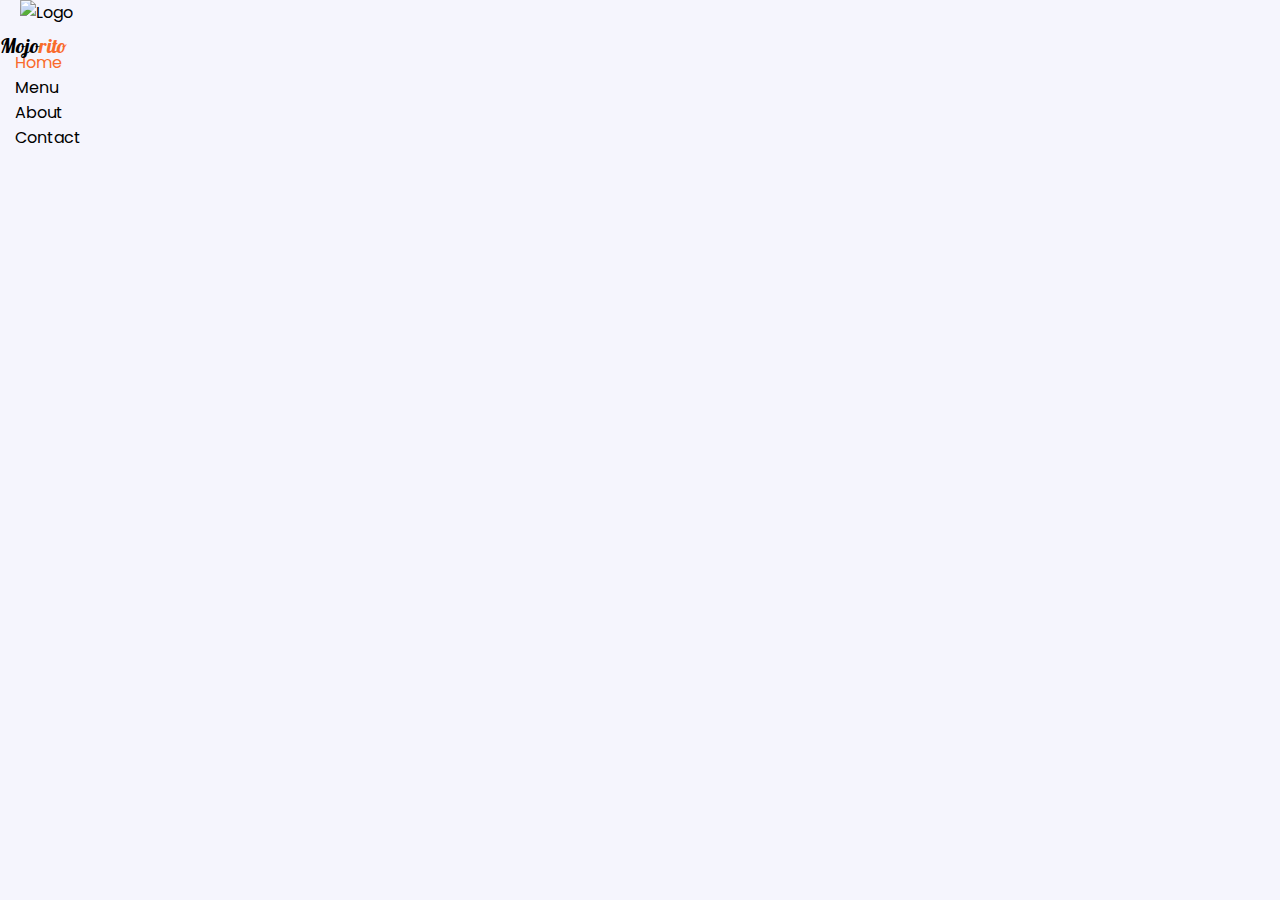
==== index.html @ b5c767b5 "Ft: add hamburger menu for phone" ====
<!DOCTYPE html>
<html lang="en">
<head>
  <meta charset="UTF-8">
  <meta http-equiv="X-UA-Compatible" content="IE=edge">
  <meta name="viewport" content="width=device-width, initial-scale=1.0">
  <title>MOJORITO|PIZZA</title>
  <link rel="icon" href="Assets/Chef.png">
  <script type="module" src="https://unpkg.com/ionicons@5.5.2/dist/ionicons/ionicons.esm.js"></script>
  <script nomodule src="https://unpkg.com/ionicons@5.5.2/dist/ionicons/ionicons.js"></script>
  <script src="https://cdnjs.cloudflare.com/ajax/libs/jquery/3.6.0/jquery.min.js" integrity="sha512-894YE6QWD5I59HgZOGReFYm4dnWc1Qt5NtvYSaNcOP+u1T9qYdvdihz0PPSiiqn/+/3e7Jo4EaG7TubfWGUrMQ==" crossorigin="anonymous" referrerpolicy="no-referrer"></script>
  <link href="https://cdn.jsdelivr.net/npm/bootstrap@5.1.3/dist/css/bootstrap.min.css" rel="stylesheet" integrity="sha384-1BmE4kWBq78iYhFldvKuhfTAU6auU8tT94WrHftjDbrCEXSU1oBoqyl2QvZ6jIW3" crossorigin="anonymous">
  <link rel="stylesheet" href="CSS/style.css">
</head>
<body>
  <section class="sec1">
    <div class="container-fluid">
        <div class="d-flex justify-content-between small">
          <div class="col-lg-2 col-sm-2 logo d-flex">
            <img src="Assets/Chef.png" alt="Logo">
            <p>Mojo<span class="rito">rito</span></p>
          </div>
          <div class="nav col-lg-5">
            <ul class="d-flex mt-3 fw-bold nav-item">
              <li><a href="#"><span class="rito home">Home</span></a></li>
              <li><a href="#">Menu</a></li>
              <li><a href="#">About</a></li>
              <li><a href="#">Contact</a></li>
            </ul>
          </div>
          <div class="cart mt-2 fs-4 col-lg-1">
            <a href="#"><ion-icon name="cart-outline" class="car"></ion-icon></a>
            <div class="hamburger">
              <span class="bar"></span>
              <span class="bar"></span>
              <span class="bar"></span>
            </div>
          </div>
          </div>
        </div>
    </div>
  </section>

  <script src="JS/main.js"></script>
</body>
</html>
---- CSS/style.css ----
@import url('https://fonts.googleapis.com/css2?family=Poppins:wght@400;500;700&display=swap');
@import url('https://fonts.googleapis.com/css2?family=Lobster&display=swap');
* {
  margin: 0;
  padding: 0;
  box-sizing: border-box;
}
body {
  background-color: #F5F5FD;
  font-family: 'Poppins', sans-serif;
}
.sec1 {
  width: 100vw;
  overflow: hidden;
}
.logo p {
  font-family: 'Lobster', cursive;
  transform: translateY(30%);
  font-size: 20px;
}
.logo img {
  width: 25%;
  margin-left: 20px;
}
.hamburger {
  display: none;
  cursor: pointer;
}
.bar {
  display: block;
  width: 25px;
  height: 3px;
  margin: 5px auto;
  -webkit-transition: all 0.3s ease-in-out;
  transition: all 0.3s ease-in-out;
  background-color: #000000;
}
.nav-item {
  list-style: none;
}
.nav ul li {
  margin: 0 15px;
}
.nav ul li a {
  text-decoration: none;
  color: #000000;
  transition: 0.5s ease;
}
.cart a {
  text-decoration: none;
  color: #000000;
}
.nav-item li a:hover {
  color: #F96B2C;
  font-size: 18px;
}
.home:hover {
  background-color: #F96B2C;
  color: #ffffff;
  border: none;
  border-radius: 12px;
  padding: 3px 4px;
  font-size: 15px;
}
.rito {
  color: #F96B2C;
}
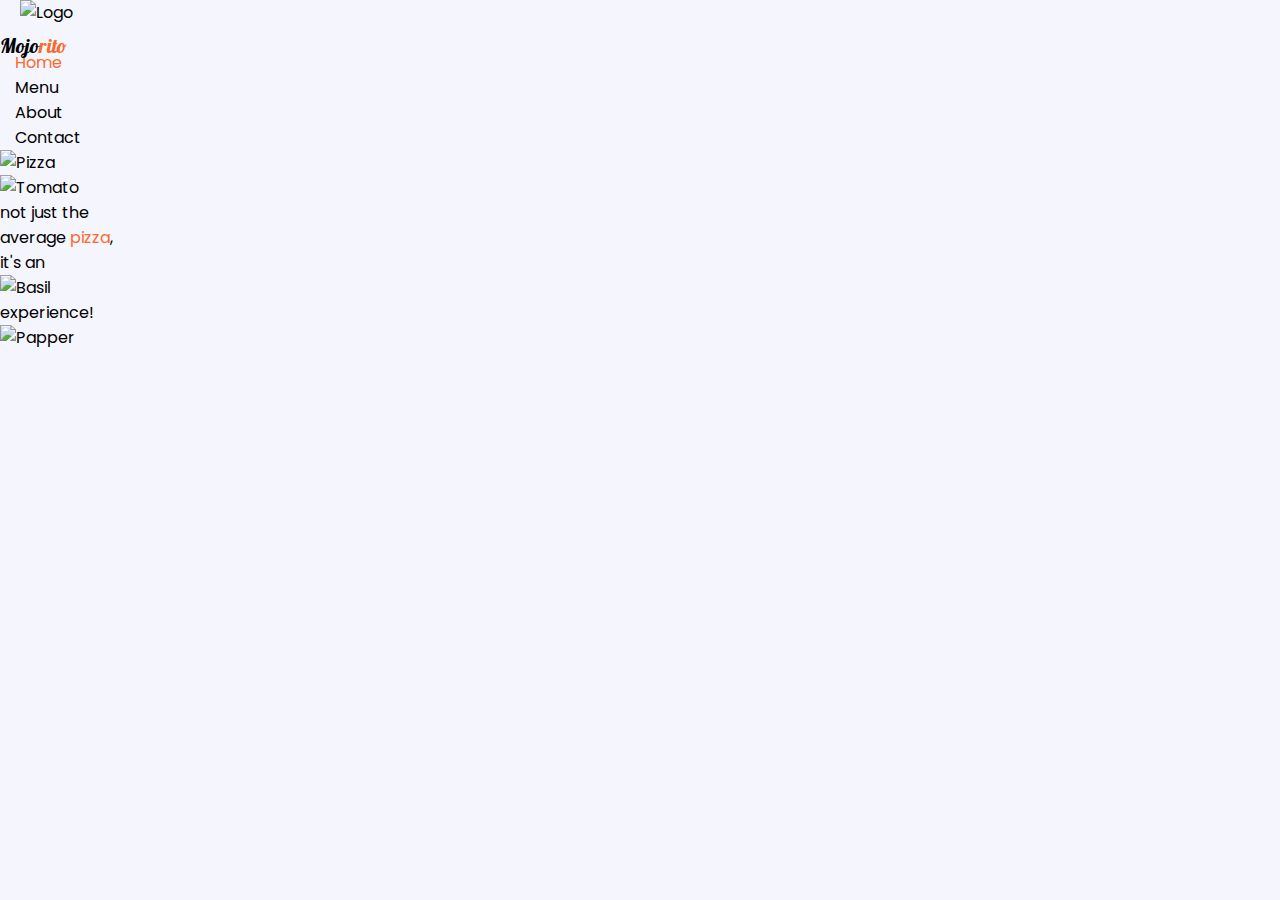
==== commit 3d331119: "Ft: add pizza image and note" ====
--- a/index.html
+++ b/index.html
@@ -40,6 +40,24 @@
         </div>
     </div>
   </section>
+  <section class="land">
+    <div class="container-fluid">
+      <div class="row">
+        <div class="col-lg-6 pizza">
+          <img src="Assets/PIZZA.png" alt="Pizza" class="pizza">
+        </div>
+        <div class="col-lg-6 average d-flex flex-column align-items-center justify-content-center">
+          <img src="Assets/tomato.png" alt="Tomato" class="tomato">
+          <p class="fw-medium">not just the</p>
+          <p class="fw-medium">average <span class="rito">pizza</span>,</p>
+          <p class="fw-medium" class="its">it's an</p>
+          <img src="Assets/BASIL.png" alt="Basil" class="basil its">
+          <p class="fw-medium">experience!</p>
+          <img src="Assets/Paper.png" alt="Papper" class="papper">
+        </div>
+      </div>
+    </div>
+  </section>
 
   <script src="JS/main.js"></script>
 </body>
--- a/CSS/style.css
+++ b/CSS/style.css
@@ -64,4 +64,76 @@
 }
 .rito {
   color: #F96B2C;
-}+}
+/* .tomato, .basil, .papper {
+  width: 10%;
+}
+.pizza {
+  width: 35vw;
+}
+.average p {
+  font-weight: 500;
+  font-size: 2em;
+}
+.tomato {
+  position: relative;
+  left: 30%;
+}
+.basil {
+  position: absolute;
+  right: 50%;
+  bottom: 40%;
+}
+.papper {
+  position: relative;
+  left: 30%;
+  bottom: 10%;
+  transform: rotate(-45deg);
+} */
+
+
+@media screen and (min-width: 320px) and (max-width: 480px) {
+  .car, .logo img {
+    display: none;
+  }
+  .logo p {
+    font-size: 20px;
+    transform: translateY(0%);
+    margin-top: 7px;
+  }
+  .small {
+    display: flex;
+    flex-direction: row;
+    width: 100w;
+    overflow: hidden;
+  }
+  .hamburger {
+   display: block;
+ }
+ .hamburger.active .bar:nth-child(2){
+   opacity: 0;
+ }
+ .hamburger.active .bar:nth-child(1){
+  transform: translateY(8px) rotate(45deg);
+
+}
+  .hamburger.active .bar:nth-child(3){
+    transform: translateY(-8px) rotate(-45deg);
+}
+  .nav-item {
+    position: fixed;
+    left: -100%;
+    top: 40px;
+    gap: 0;
+    flex-direction: column;
+    background-color: #ffffff;
+    width: 100%;
+    text-align: center;
+    transition: 0.3s;
+  }
+  .nav-item li {
+    margin: 25px 0;
+  }
+  .nav-item.active {
+    left: 0;
+  }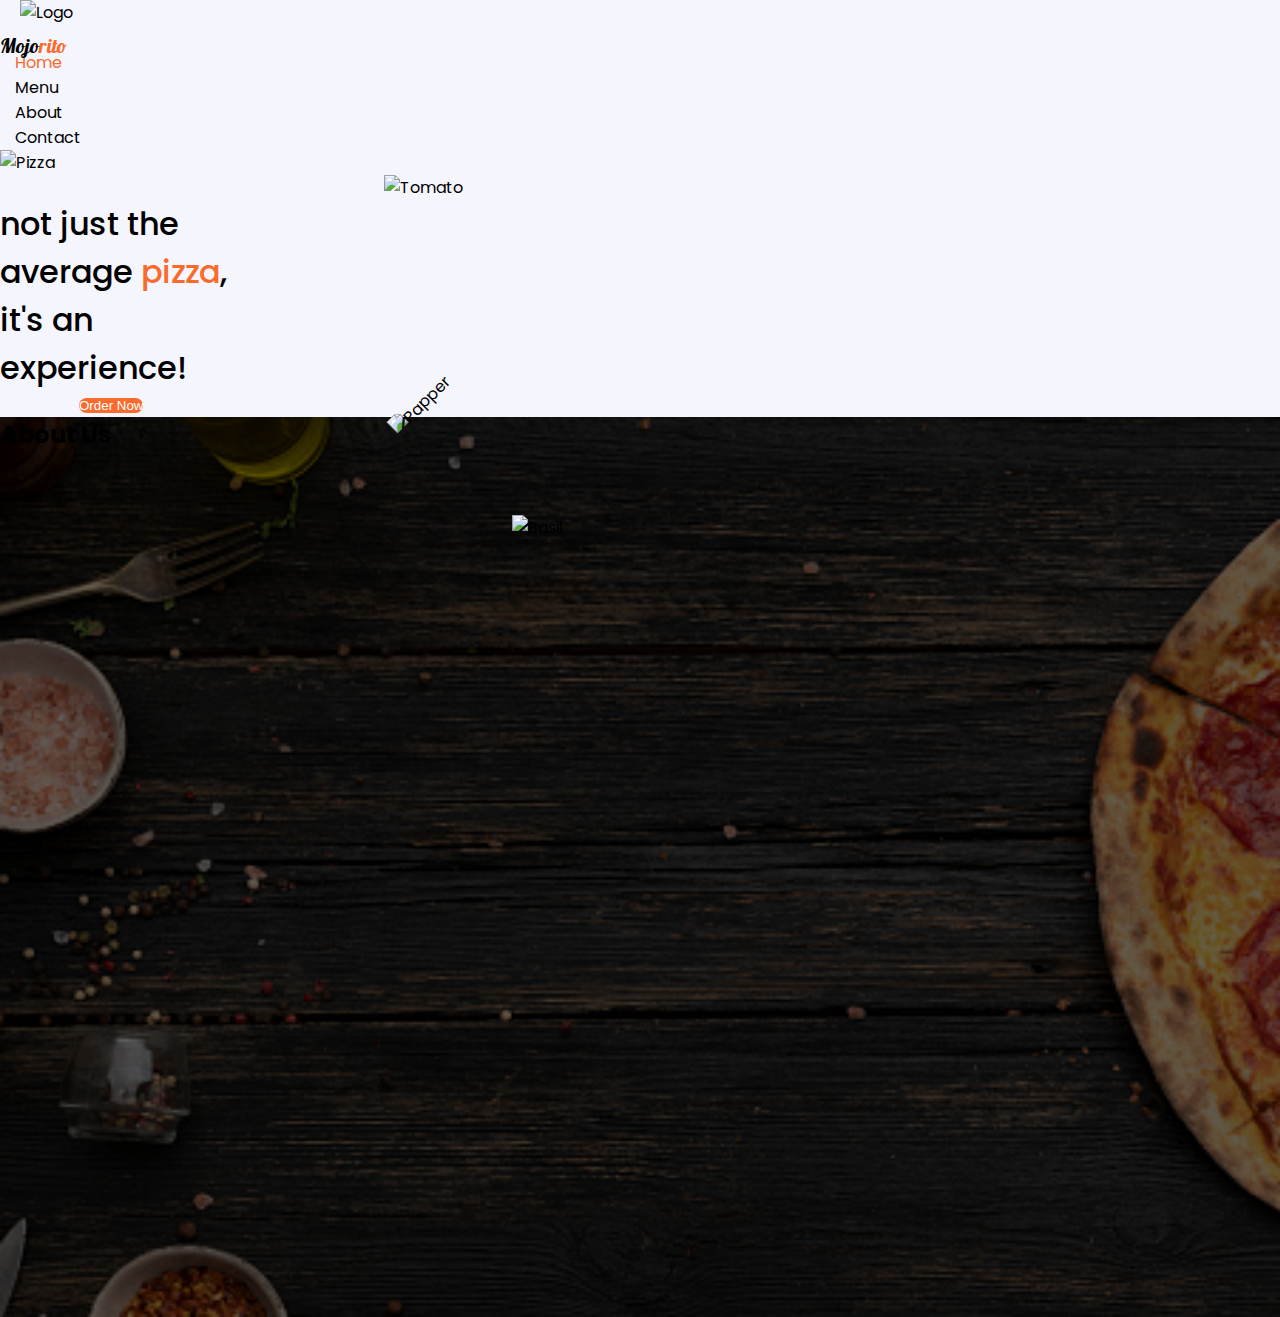
==== commit 37eafc2c: "Ft-St: Add about section and style background" ====
--- a/index.html
+++ b/index.html
@@ -54,8 +54,17 @@
           <img src="Assets/BASIL.png" alt="Basil" class="basil its">
           <p class="fw-medium">experience!</p>
           <img src="Assets/Paper.png" alt="Papper" class="papper">
+          <button class="btn">Order Now</button>
         </div>
       </div>
+    </div>
+  </section>
+  <section class="about mt-5">
+    <div class="mojo">
+      <h2 class="fw-bold text-light text-center fs-2">About Us</h2>
+      <p>
+        
+      </p>
     </div>
   </section>
 
--- a/CSS/style.css
+++ b/CSS/style.css
@@ -65,7 +65,7 @@
 .rito {
   color: #F96B2C;
 }
-/* .tomato, .basil, .papper {
+.tomato, .basil, .papper {
   width: 10%;
 }
 .pizza {
@@ -89,8 +89,27 @@
   left: 30%;
   bottom: 10%;
   transform: rotate(-45deg);
-} */
-
+}
+.btn {
+  border: none;
+  border-radius: 20px;
+  background-color: #F96B2C;
+  color: #ffffff;
+  cursor: pointer;
+}
+.about {
+  height: 100vh;
+  width: 100%;
+  overflow: hidden;
+  background-image: url(../Assets/Back.jpg);
+  background-repeat: no-repeat;
+  background-size: cover;
+}
+.mojo {
+  height: 100vh;
+  width: 100%;
+  background-color: rgba(0, 0, 0, 0.6);
+}
 
 @media screen and (min-width: 320px) and (max-width: 480px) {
   .car, .logo img {
@@ -136,4 +155,20 @@
   }
   .nav-item.active {
     left: 0;
-  }+  }
+  .land {
+    width: 100vw;
+    margin: auto;
+  }
+  .average {
+    margin-left: 0%;
+    text-align: center;
+    align-items: center;
+    position: relative;
+  }
+  .basil {
+    position: absolute;
+    right: 30%;
+    bottom: 40%;
+  }
+}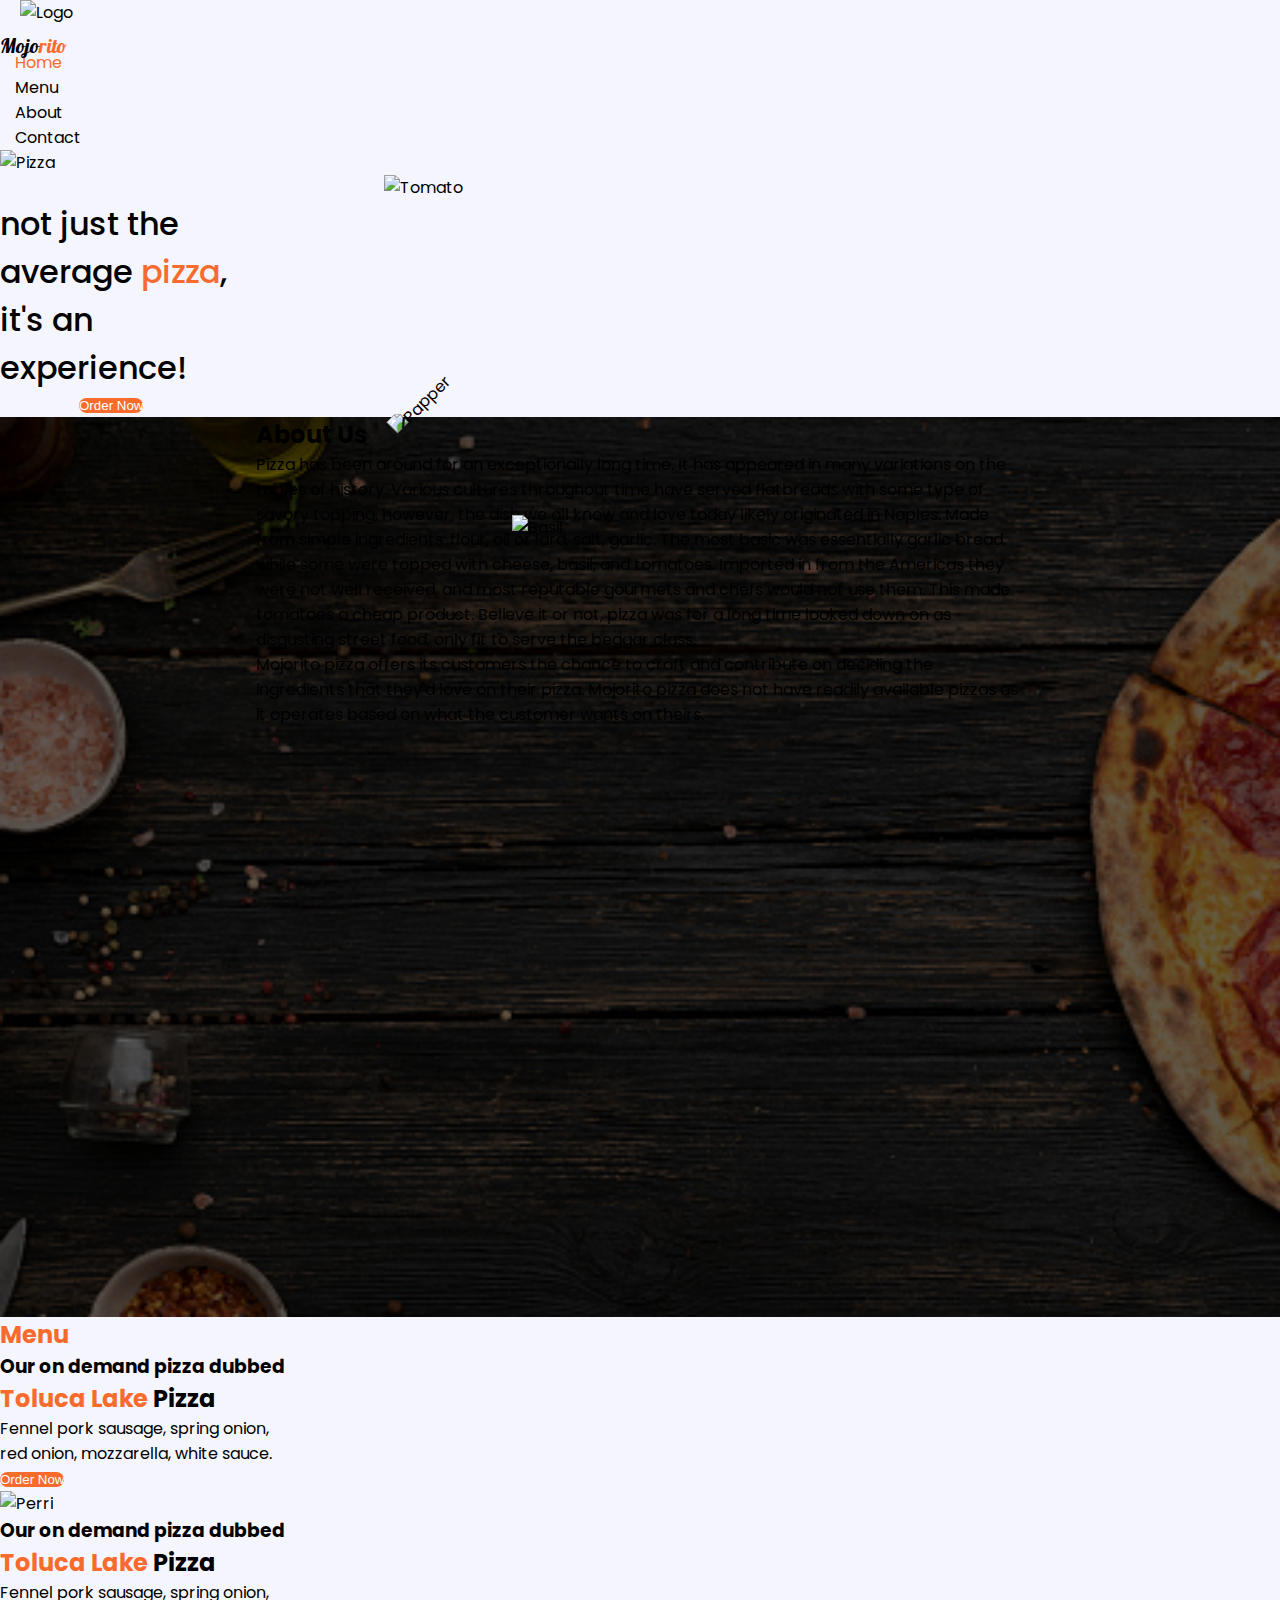
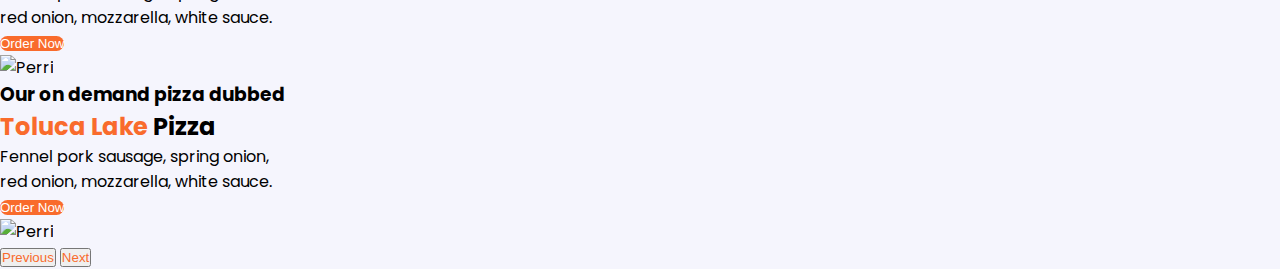
==== commit 44bd4d2b: "Ft: Add carousel via bootstrap." ====
--- a/index.html
+++ b/index.html
@@ -61,13 +61,73 @@
   </section>
   <section class="about mt-5">
     <div class="mojo">
-      <h2 class="fw-bold text-light text-center fs-2">About Us</h2>
-      <p>
-        
+      <div class="content">
+        <h2 class="fw-bold text-light text-center fs-2">About Us</h2>
+      <p class="text-light lh-lg fs-5 top">
+        Pizza has been around for an exceptionally long time. It has appeared in many variations on the tables of history.  Various cultures throughout time have served flatbreads with some type of savory topping, however, the dish we all know and love today likely originated in Naples.
+        Made from simple ingredients: flour, oil or lard, salt, garlic. The most basic was essentially garlic bread, while some were topped with cheese, basil, and tomatoes. Imported in from the Americas they were not well received, and most reputable gourmets and chefs would not use them. This made tomatoes a cheap product. Believe it or not, pizza was for a long time looked down on as disgusting street food, only fit to serve the beggar class.
       </p>
+      <p class="text-light lh-lg fs-5">
+        Mojorito pizza offers its customers the chance to craft and contribute on deciding the ingredients that they'd love on their pizza. Mojorito pizza does not have readily available pizzas as it operates based on what the customer wants on theirs.
+      </p>
+      </div>
     </div>
   </section>
+  <section class="caroll">
+    <div class="menu mt-3">
+      <h2 class="fw-bold text-center fs-2">Menu</h2>
+    </div>
+    <div id="carouselExampleControls" class="carousel slide" data-bs-ride="carousel">
+      <div class="carousel-inner">
+        <div class="carousel-item active d-flex justify-content-around bg-danger">
+          <div class="infom mt-5">
+            <h3>Our on demand pizza dubbed</h3>
+            <h2 class="fw-bold"><span class="rito">Toluca Lake</span> Pizza</h2>
+            <p class="mt-3">Fennel pork sausage, spring onion, <br>
+              red onion, mozzarella, white sauce.
+            </p>   
+            <button class="btn mx-5">Order Now</button>
+          </div>
+          <img src="Assets/pepp-removebg-preview.png" class="d-block w-25" alt="Perri">
+        </div>
+        <div class="carousel-item d-flex justify-content-around bg-light">
+          <div class="infom mt-5">
+            <h3>Our on demand pizza dubbed</h3>
+            <h2 class="fw-bold"><span class="rito">Toluca Lake</span> Pizza</h2>
+            <p class="mt-3">Fennel pork sausage, spring onion, <br>
+              red onion, mozzarella, white sauce.
+            </p>   
+            <button class="btn mx-5">Order Now</button>
+          </div>
+          <img src="Assets/pepp-removebg-preview.png" class="d-block w-25" alt="Perri">
+        </div>
+        <div class="carousel-item d-flex justify-content-around bg-warning">
+          <div class="infom mt-5">
+            <h3>Our on demand pizza dubbed</h3>
+            <h2 class="fw-bold"><span class="rito">Toluca Lake</span> Pizza</h2>
+            <p class="mt-3">Fennel pork sausage, spring onion, <br>
+              red onion, mozzarella, white sauce.
+            </p>   
+            <button class="btn mx-5">Order Now</button>
+          </div>
+          <img src="Assets/pepp-removebg-preview.png" class="d-block w-25" alt="Perri">
+        </div>
+      </div>
+      <button class="carousel-control-prev bracket" type="button" data-bs-target="#carouselExampleControls" data-bs-slide="prev">
+        <span class="carousel-control-prev-icon bracket" aria-hidden="true"></span>
+        <span class="visually-hidden bracket">Previous</span>
+      </button>
+      <button class="carousel-control-next bracket" type="button" data-bs-target="#carouselExampleControls" data-bs-slide="next">
+        <span class="carousel-control-next-icon" aria-hidden="true"></span>
+        <span class="visually-hidden">Next</span>
+      </button>
+    </div>
+  </section>
+  <section class="end">
+    
+  </section>
 
+  <script src="https://cdn.jsdelivr.net/npm/bootstrap@5.0.2/dist/js/bootstrap.bundle.min.js" integrity="sha384-MrcW6ZMFYlzcLA8Nl+NtUVF0sA7MsXsP1UyJoMp4YLEuNSfAP+JcXn/tWtIaxVXM" crossorigin="anonymous"></script>
   <script src="JS/main.js"></script>
 </body>
 </html>--- a/CSS/style.css
+++ b/CSS/style.css
@@ -110,6 +110,18 @@
   width: 100%;
   background-color: rgba(0, 0, 0, 0.6);
 }
+.content {
+  width: 60%;
+  margin: auto;
+}
+.menu h2 {
+  color: #F96B2C;
+}
+.bracket {
+  color: #F96B2C;
+}
+
+
 
 @media screen and (min-width: 320px) and (max-width: 480px) {
   .car, .logo img {
@@ -171,4 +183,7 @@
     right: 30%;
     bottom: 40%;
   }
+  .top {
+    display: none;
+  }
 }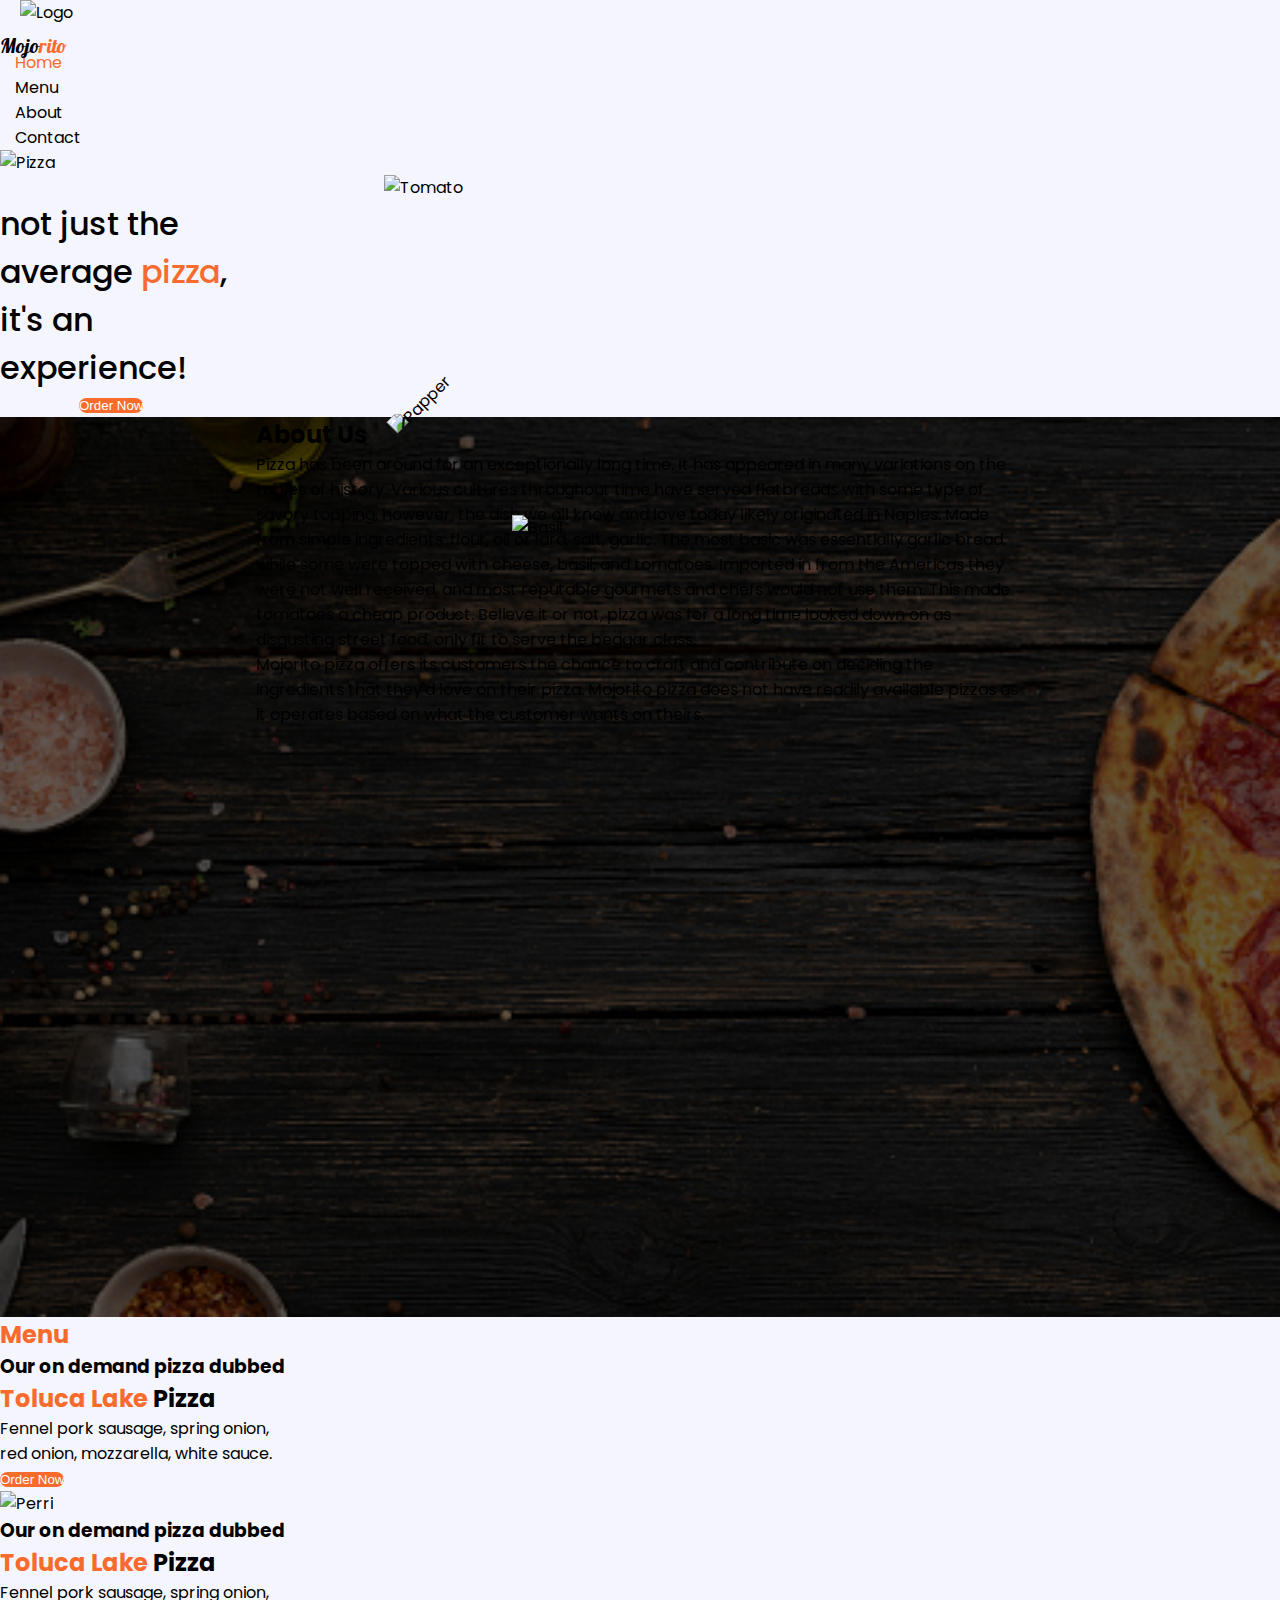
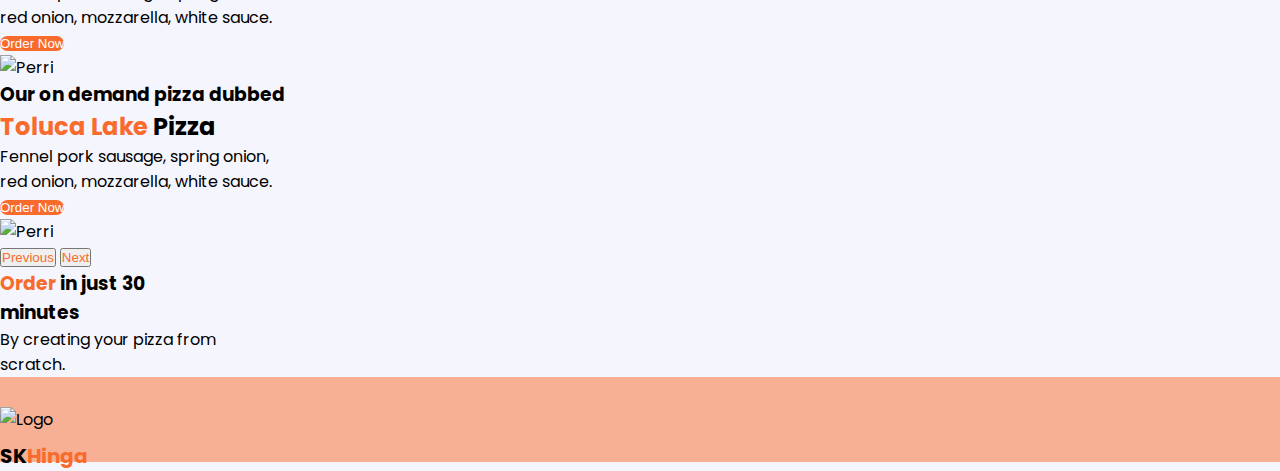
==== commit 44065aa5: "Ft: Add footer section" ====
--- a/index.html
+++ b/index.html
@@ -86,7 +86,7 @@
             <p class="mt-3">Fennel pork sausage, spring onion, <br>
               red onion, mozzarella, white sauce.
             </p>   
-            <button class="btn mx-5">Order Now</button>
+            <button class="btn mx-5 mb-3">Order Now</button>
           </div>
           <img src="Assets/pepp-removebg-preview.png" class="d-block w-25" alt="Perri">
         </div>
@@ -97,7 +97,7 @@
             <p class="mt-3">Fennel pork sausage, spring onion, <br>
               red onion, mozzarella, white sauce.
             </p>   
-            <button class="btn mx-5">Order Now</button>
+            <button class="btn mx-5 mb-3">Order Now</button>
           </div>
           <img src="Assets/pepp-removebg-preview.png" class="d-block w-25" alt="Perri">
         </div>
@@ -108,7 +108,7 @@
             <p class="mt-3">Fennel pork sausage, spring onion, <br>
               red onion, mozzarella, white sauce.
             </p>   
-            <button class="btn mx-5">Order Now</button>
+            <button class="btn mx-5 mb-3">Order Now</button>
           </div>
           <img src="Assets/pepp-removebg-preview.png" class="d-block w-25" alt="Perri">
         </div>
@@ -123,8 +123,25 @@
       </button>
     </div>
   </section>
-  <section class="end">
-    
+  <section class="end text-center mt-4">
+    <h3 class="fw-bold fs-2"><span class="rito">Order</span> in just 30 <br>minutes</h3>
+    <p>By creating your pizza from <br>scratch.</p>
+  </section>
+  <section class="footer">
+    <div class="elements d-flex justify-content-between">
+      <div class="icons mx-5 mt-3">
+        <a href="#"><ion-icon name="call-outline"></ion-icon></a>
+        <a href="#"><ion-icon name="mail-outline"></ion-icon></a>
+        <a href="#"><ion-icon name="logo-facebook"></ion-icon></a>
+        <a href="#"><ion-icon name="logo-twitter"></ion-icon></a>
+        <a href="#"><ion-icon name="logo-instagram"></ion-icon></a>
+        <a href="#"><ion-icon name="location-outline"></ion-icon></a>
+      </div>
+      <div class="hinga d-flex mx-5">
+        <img src="Assets/Chef.png" alt="Logo">
+        <p>SK<span class="rito">Hinga</span></p>
+      </div>
+    </div>
   </section>
 
   <script src="https://cdn.jsdelivr.net/npm/bootstrap@5.0.2/dist/js/bootstrap.bundle.min.js" integrity="sha384-MrcW6ZMFYlzcLA8Nl+NtUVF0sA7MsXsP1UyJoMp4YLEuNSfAP+JcXn/tWtIaxVXM" crossorigin="anonymous"></script>
--- a/CSS/style.css
+++ b/CSS/style.css
@@ -120,7 +120,23 @@
 .bracket {
   color: #F96B2C;
 }
-
+.hinga img{
+  width: 35px;
+}
+.hinga p {
+  transform: translateY(30%);
+  font-size: 20px;
+  font-weight: bold;
+}
+.footer {
+  width: 100%;
+  background: rgba(249, 107, 44, 0.5);
+}
+.icons a {
+  color: #000000;
+  font-size: 20px;
+  margin-left: 20px;
+}
 
 
 @media screen and (min-width: 320px) and (max-width: 480px) {
@@ -186,4 +202,11 @@
   .top {
     display: none;
   }
+  .about {
+    height: 80vh;
+  }
+  .content {
+    width: 80%;
+    line-height: 20px;
+  }
 }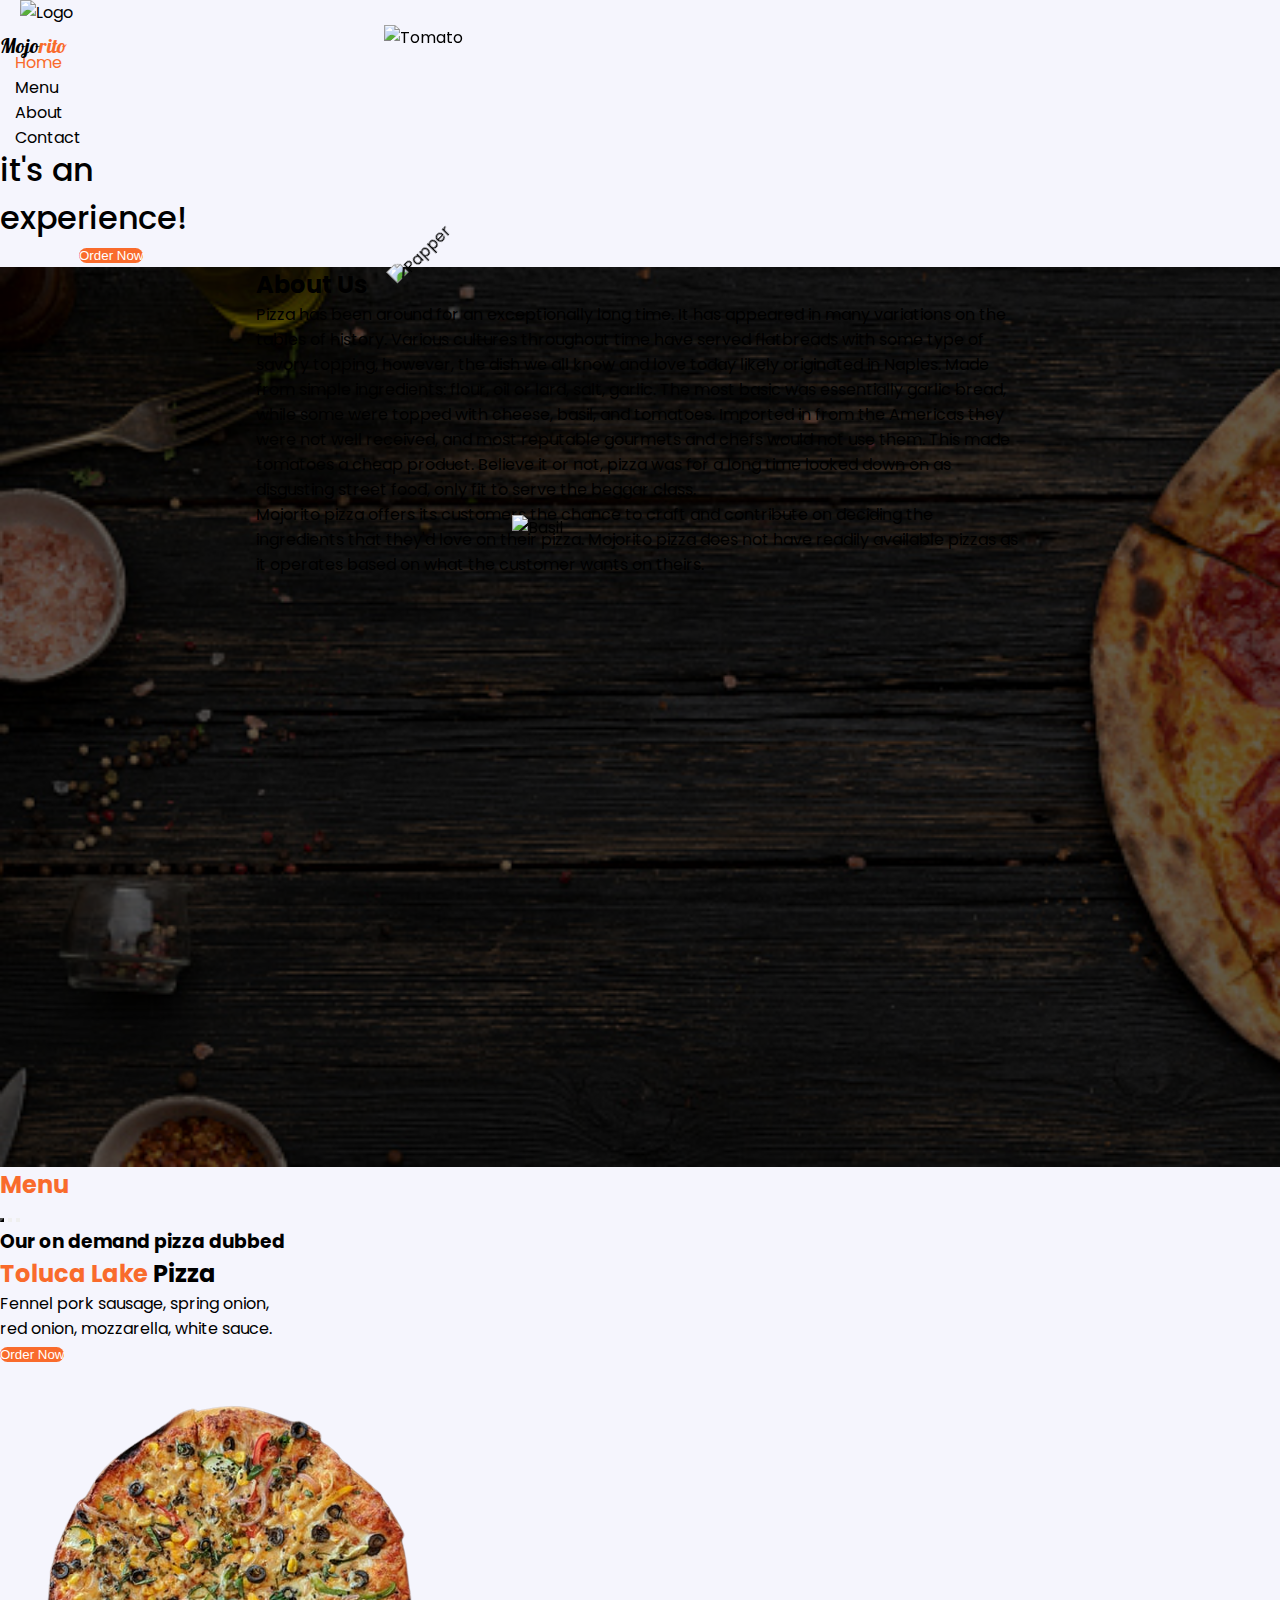
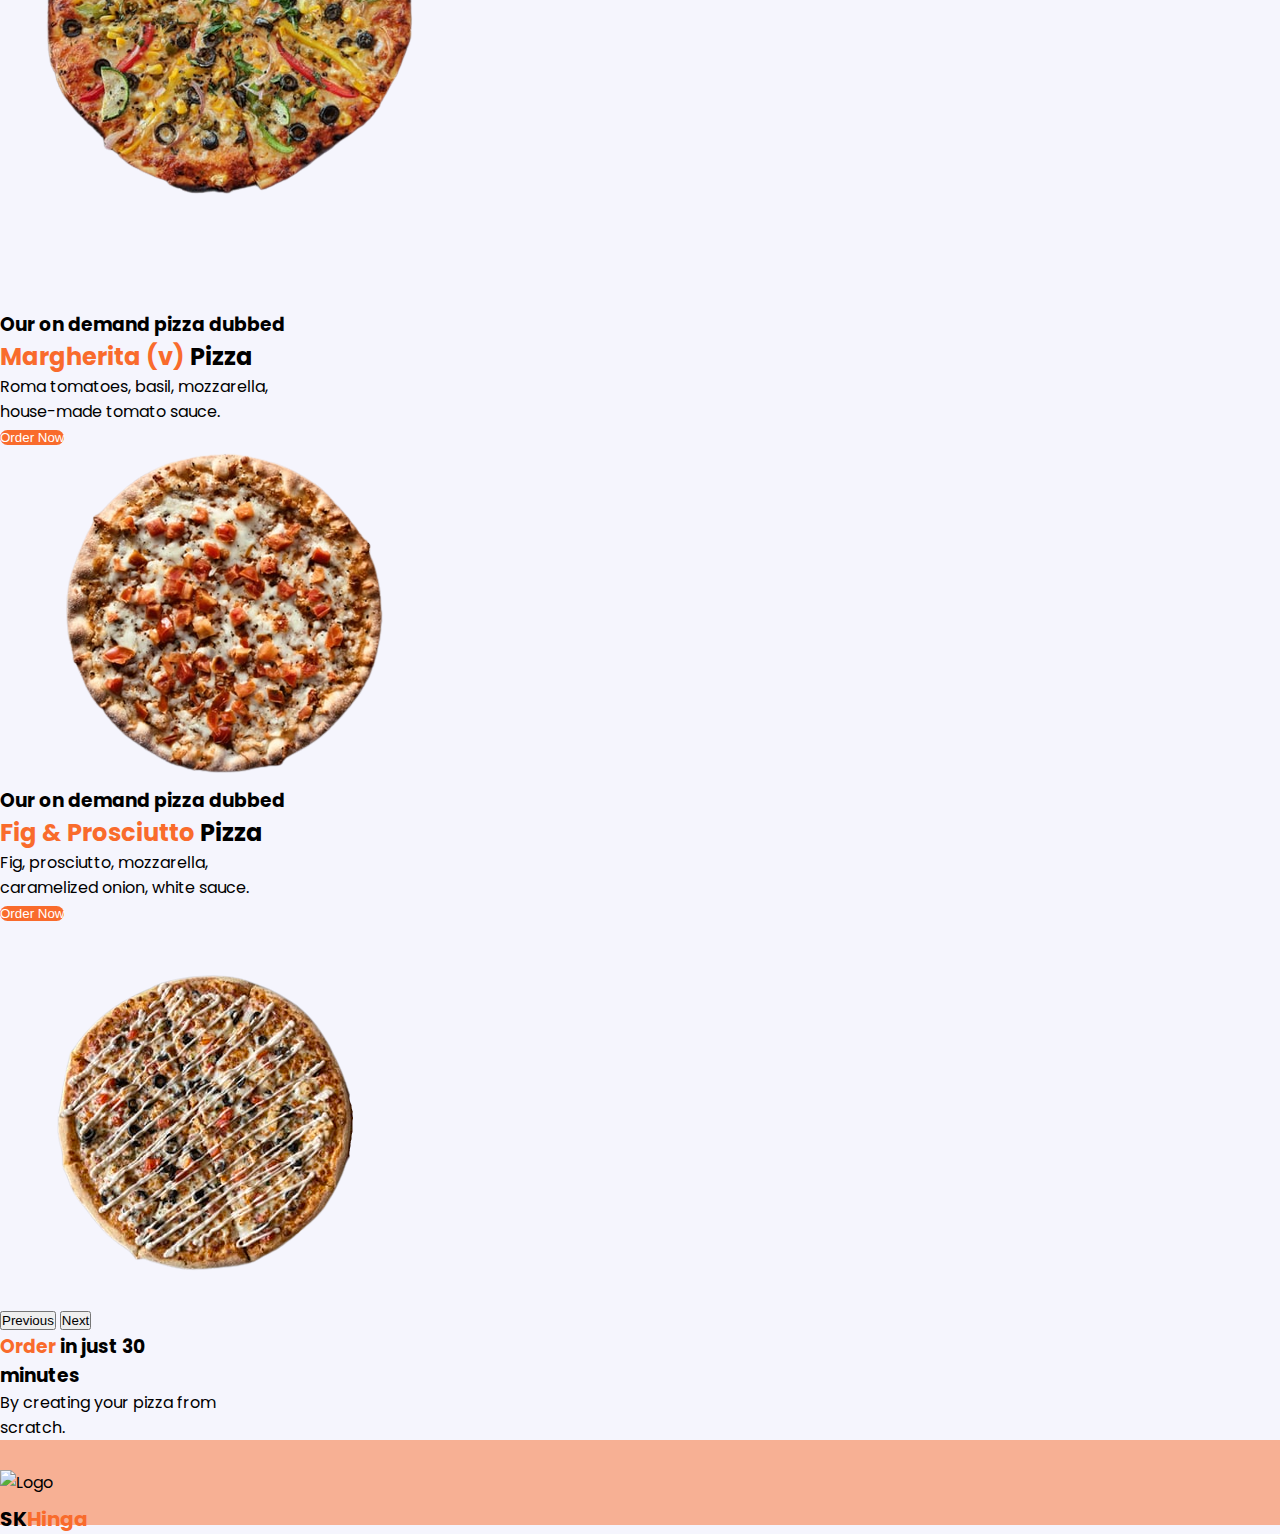
==== commit debacbba: "Ft: Add carousel images." ====
--- a/index.html
+++ b/index.html
@@ -10,6 +10,7 @@
   <script nomodule src="https://unpkg.com/ionicons@5.5.2/dist/ionicons/ionicons.js"></script>
   <script src="https://cdnjs.cloudflare.com/ajax/libs/jquery/3.6.0/jquery.min.js" integrity="sha512-894YE6QWD5I59HgZOGReFYm4dnWc1Qt5NtvYSaNcOP+u1T9qYdvdihz0PPSiiqn/+/3e7Jo4EaG7TubfWGUrMQ==" crossorigin="anonymous" referrerpolicy="no-referrer"></script>
   <link href="https://cdn.jsdelivr.net/npm/bootstrap@5.1.3/dist/css/bootstrap.min.css" rel="stylesheet" integrity="sha384-1BmE4kWBq78iYhFldvKuhfTAU6auU8tT94WrHftjDbrCEXSU1oBoqyl2QvZ6jIW3" crossorigin="anonymous">
+  <script src="https://cdn.jsdelivr.net/npm/bootstrap@5.1.3/dist/js/bootstrap.bundle.min.js" integrity="sha384-ka7Sk0Gln4gmtz2MlQnikT1wXgYsOg+OMhuP+IlRH9sENBO0LRn5q+8nbTov4+1p" crossorigin="anonymous"></script>
   <link rel="stylesheet" href="CSS/style.css">
 </head>
 <body>
@@ -22,14 +23,14 @@
           </div>
           <div class="nav col-lg-5">
             <ul class="d-flex mt-3 fw-bold nav-item">
-              <li><a href="#"><span class="rito home">Home</span></a></li>
-              <li><a href="#">Menu</a></li>
-              <li><a href="#">About</a></li>
-              <li><a href="#">Contact</a></li>
+              <li><a href="#land"><span class="rito home">Home</span></a></li>
+              <li><a href="#menu">Menu</a></li>
+              <li><a href="#about">About</a></li>
+              <li><a href="#contact">Contact</a></li>
             </ul>
           </div>
           <div class="cart mt-2 fs-4 col-lg-1">
-            <a href="#"><ion-icon name="cart-outline" class="car"></ion-icon></a>
+            <a href="Pages/form.html"><ion-icon name="cart-outline" class="car"></ion-icon></a>
             <div class="hamburger">
               <span class="bar"></span>
               <span class="bar"></span>
@@ -40,10 +41,10 @@
         </div>
     </div>
   </section>
-  <section class="land">
+  <section class="land" id="land">
     <div class="container-fluid">
       <div class="row">
-        <div class="col-lg-6 pizza">
+        <div class="col-lg-6 pizza mt-4">
           <img src="Assets/PIZZA.png" alt="Pizza" class="pizza">
         </div>
         <div class="col-lg-6 average d-flex flex-column align-items-center justify-content-center">
@@ -54,12 +55,12 @@
           <img src="Assets/BASIL.png" alt="Basil" class="basil its">
           <p class="fw-medium">experience!</p>
           <img src="Assets/Paper.png" alt="Papper" class="papper">
-          <button class="btn">Order Now</button>
+          <a href="Pages/form.html"><button class="btn">Order Now</button></a>
         </div>
       </div>
     </div>
   </section>
-  <section class="about mt-5">
+  <section class="about mt-5" id="about">
     <div class="mojo">
       <div class="content">
         <h2 class="fw-bold text-light text-center fs-2">About Us</h2>
@@ -70,6 +71,7 @@
       <p class="text-light lh-lg fs-5">
         Mojorito pizza offers its customers the chance to craft and contribute on deciding the ingredients that they'd love on their pizza. Mojorito pizza does not have readily available pizzas as it operates based on what the customer wants on theirs.
       </p>
+      <span id="menu"></span>
       </div>
     </div>
   </section>
@@ -77,47 +79,58 @@
     <div class="menu mt-3">
       <h2 class="fw-bold text-center fs-2">Menu</h2>
     </div>
-    <div id="carouselExampleControls" class="carousel slide" data-bs-ride="carousel">
+    <div id="demo" class="carousel slide" data-bs-ride="carousel">
+      <div class="carousel-indicators">
+        <button type="button" data-bs-target="#demo" data-bs-slide-to="0" class="active"></button>
+        <button type="button" data-bs-target="#demo" data-bs-slide-to="1"></button>
+        <button type="button" data-bs-target="#demo" data-bs-slide-to="2"></button>
+      </div>
       <div class="carousel-inner">
-        <div class="carousel-item active d-flex justify-content-around bg-danger">
+        <div class="carousel-item active d-flex justify-content-around bg-light">
           <div class="infom mt-5">
             <h3>Our on demand pizza dubbed</h3>
             <h2 class="fw-bold"><span class="rito">Toluca Lake</span> Pizza</h2>
             <p class="mt-3">Fennel pork sausage, spring onion, <br>
               red onion, mozzarella, white sauce.
             </p>   
-            <button class="btn mx-5 mb-3">Order Now</button>
+            <a href="Pages/form.html"><button class="btn mx-5 mb-3">Order Now</button></a>
           </div>
-          <img src="Assets/pepp-removebg-preview.png" class="d-block w-25" alt="Perri">
+          <div class="img-carol">
+            <img src="Assets/Sacho-removebg-preview.png" class="d-block w-50" alt="Perri">
+          </div>
         </div>
         <div class="carousel-item d-flex justify-content-around bg-light">
           <div class="infom mt-5">
             <h3>Our on demand pizza dubbed</h3>
-            <h2 class="fw-bold"><span class="rito">Toluca Lake</span> Pizza</h2>
-            <p class="mt-3">Fennel pork sausage, spring onion, <br>
-              red onion, mozzarella, white sauce.
+            <h2 class="fw-bold"><span class="rito">Margherita (v)</span> Pizza</h2>
+            <p class="mt-3">Roma tomatoes, basil, mozzarella, <br>
+              house-made tomato sauce.
             </p>   
-            <button class="btn mx-5 mb-3">Order Now</button>
+            <a href="Pages/form.html"><button class="btn mx-5 mb-3">Order Now</button></a>
           </div>
-          <img src="Assets/pepp-removebg-preview.png" class="d-block w-25" alt="Perri">
+          <div class="img-carol">
+            <img src="Assets/Pasicho-removebg-preview.png" class="d-block w-75" alt="Perri">
+          </div>
         </div>
-        <div class="carousel-item d-flex justify-content-around bg-warning">
+        <div class="carousel-item d-flex justify-content-around bg-light">
           <div class="infom mt-5">
             <h3>Our on demand pizza dubbed</h3>
-            <h2 class="fw-bold"><span class="rito">Toluca Lake</span> Pizza</h2>
-            <p class="mt-3">Fennel pork sausage, spring onion, <br>
-              red onion, mozzarella, white sauce.
+            <h2 class="fw-bold"><span class="rito">Fig & Prosciutto</span> Pizza</h2>
+            <p class="mt-3">Fig, prosciutto, mozzarella, <br>
+              caramelized onion, white sauce.
             </p>   
-            <button class="btn mx-5 mb-3">Order Now</button>
+            <a href="Pages/form.html"><button class="btn mx-5 mb-3">Order Now</button></a>
           </div>
-          <img src="Assets/pepp-removebg-preview.png" class="d-block w-25" alt="Perri">
+          <div class="img-carol">
+            <img src="Assets/bado-removebg-preview.png" class="d-block w-75" alt="Perri">
+          </div>
         </div>
       </div>
-      <button class="carousel-control-prev bracket" type="button" data-bs-target="#carouselExampleControls" data-bs-slide="prev">
-        <span class="carousel-control-prev-icon bracket" aria-hidden="true"></span>
-        <span class="visually-hidden bracket">Previous</span>
+      <button class="carousel-control-prev" type="button" data-bs-target="#demo" data-bs-slide="prev">
+        <span class="carousel-control-prev-icon" aria-hidden="true"></span>
+        <span class="visually-hidden">Previous</span>
       </button>
-      <button class="carousel-control-next bracket" type="button" data-bs-target="#carouselExampleControls" data-bs-slide="next">
+      <button class="carousel-control-next" type="button" data-bs-target="#demo" data-bs-slide="next">
         <span class="carousel-control-next-icon" aria-hidden="true"></span>
         <span class="visually-hidden">Next</span>
       </button>
@@ -127,7 +140,7 @@
     <h3 class="fw-bold fs-2"><span class="rito">Order</span> in just 30 <br>minutes</h3>
     <p>By creating your pizza from <br>scratch.</p>
   </section>
-  <section class="footer">
+  <section class="footer" id="contact">
     <div class="elements d-flex justify-content-between">
       <div class="icons mx-5 mt-3">
         <a href="#"><ion-icon name="call-outline"></ion-icon></a>
@@ -144,7 +157,6 @@
     </div>
   </section>
 
-  <script src="https://cdn.jsdelivr.net/npm/bootstrap@5.0.2/dist/js/bootstrap.bundle.min.js" integrity="sha384-MrcW6ZMFYlzcLA8Nl+NtUVF0sA7MsXsP1UyJoMp4YLEuNSfAP+JcXn/tWtIaxVXM" crossorigin="anonymous"></script>
   <script src="JS/main.js"></script>
 </body>
 </html>--- a/CSS/style.css
+++ b/CSS/style.css
@@ -35,6 +35,10 @@
   transition: all 0.3s ease-in-out;
   background-color: #000000;
 }
+.sec1 {
+  position: fixed;
+  background-color: #F5F5FD;
+}
 .nav-item {
   list-style: none;
 }
@@ -49,6 +53,11 @@
 .cart a {
   text-decoration: none;
   color: #000000;
+  transition: 0.3s ease;
+}
+.cart a:hover {
+  font-size: 30px;
+  color: #F96B2C;
 }
 .nav-item li a:hover {
   color: #F96B2C;
@@ -117,8 +126,15 @@
 .menu h2 {
   color: #F96B2C;
 }
-.bracket {
-  color: #F96B2C;
+.carousel-control-next-icon,
+.carousel-control-prev-icon {
+  background-color: #F96B2C;
+}
+.carousel-indicators .active {
+  background-color:#F96B2C
+}
+.carousel-indicators .notactive {
+  background-color: rgba(249, 107, 44, 0.5);
 }
 .hinga img{
   width: 35px;
@@ -136,6 +152,27 @@
   color: #000000;
   font-size: 20px;
   margin-left: 20px;
+}
+.back-home {
+  font-size: 25px;
+  display: flex;
+  justify-content: end;
+}
+.back-home:hover a {
+  font-size: 30px;
+  color: #F96B2C;
+}
+.back-home a {
+  color: #000000;
+  transition: 0.3s ease;
+}
+.form-submit {
+  background-image: url(../Assets/kisspng-thai-cuisine-basil-pizza-greek-cuisine-vietnamese-basil-5ac072f30f0bd5.3950791115225617790616.png);
+  width: 100vw;
+  height: 100vh;
+  background-repeat: no-repeat;
+  background-size: cover;
+  overflow: hidden;
 }
 
 
@@ -152,6 +189,7 @@
     display: flex;
     flex-direction: row;
     width: 100w;
+    position: relative;
     overflow: hidden;
   }
   .hamburger {
@@ -209,4 +247,7 @@
     width: 80%;
     line-height: 20px;
   }
+  .hinga img{
+   display: none;
+  }
 }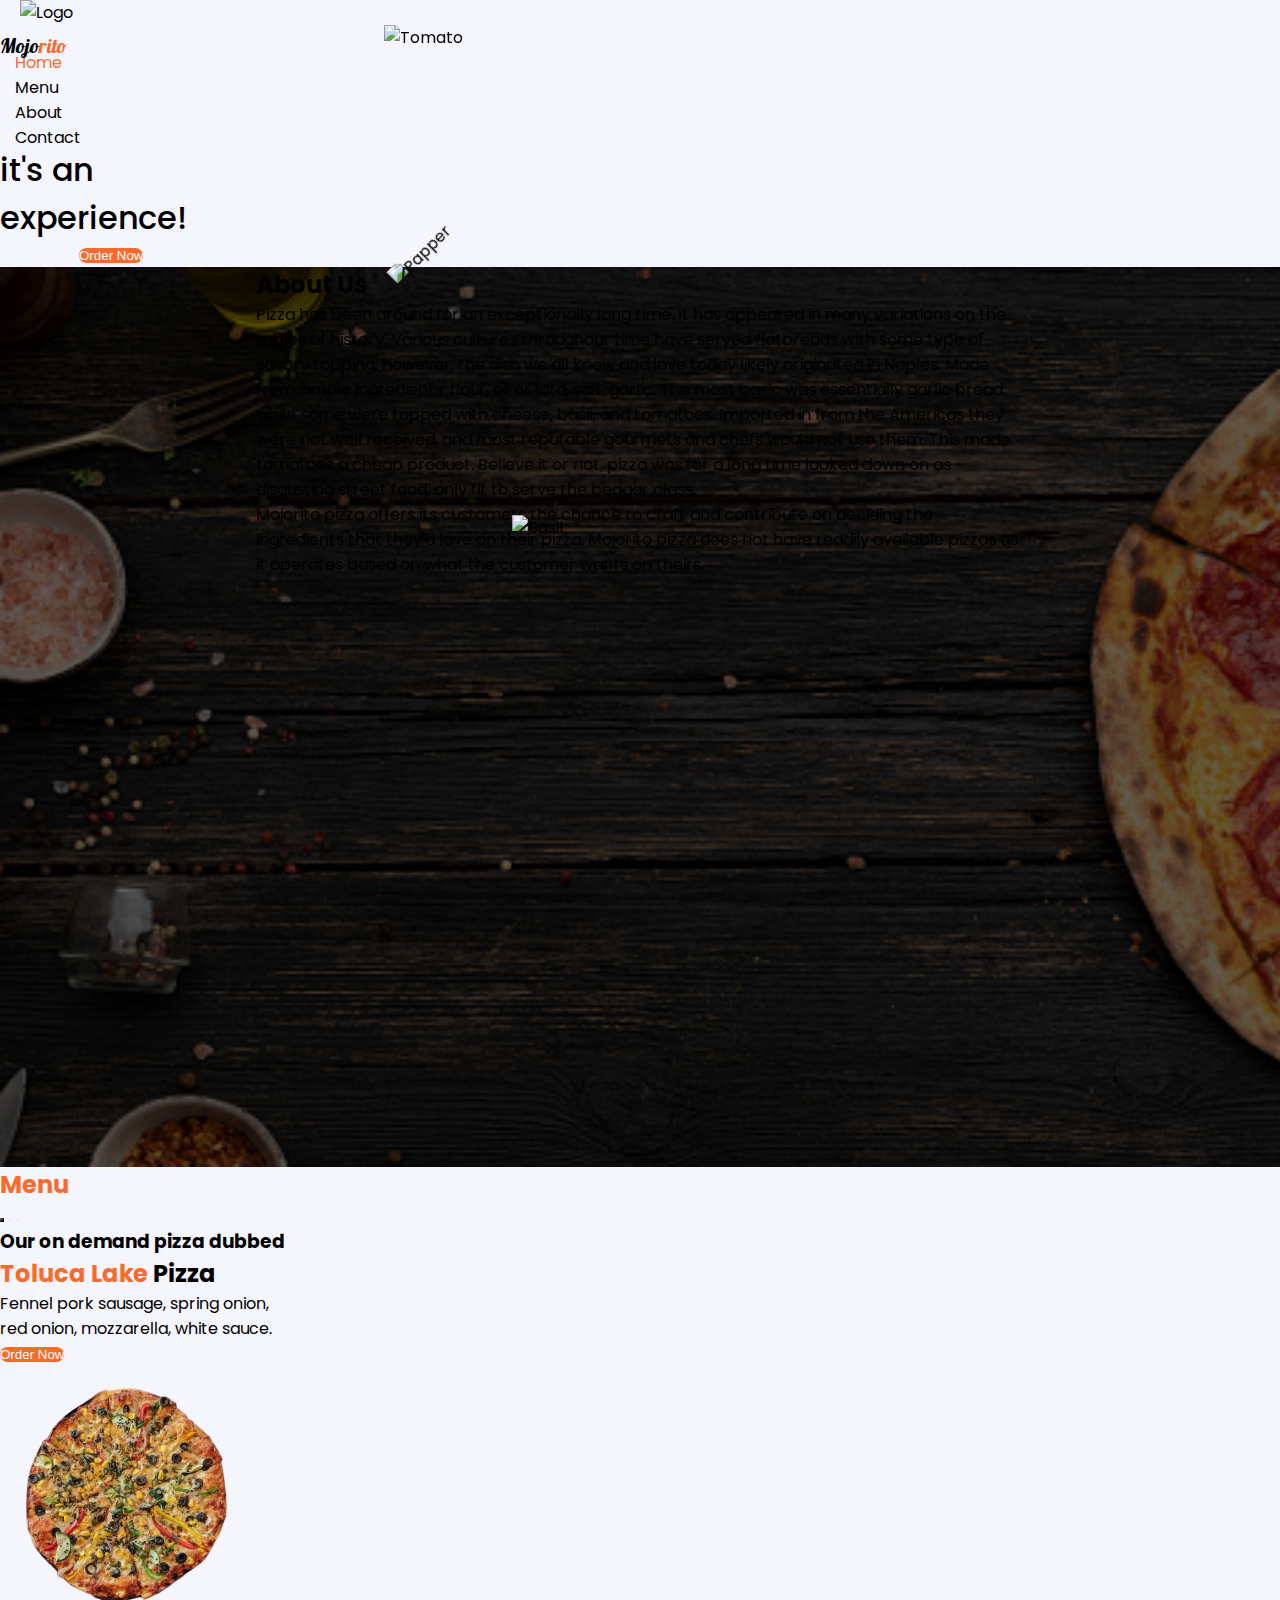
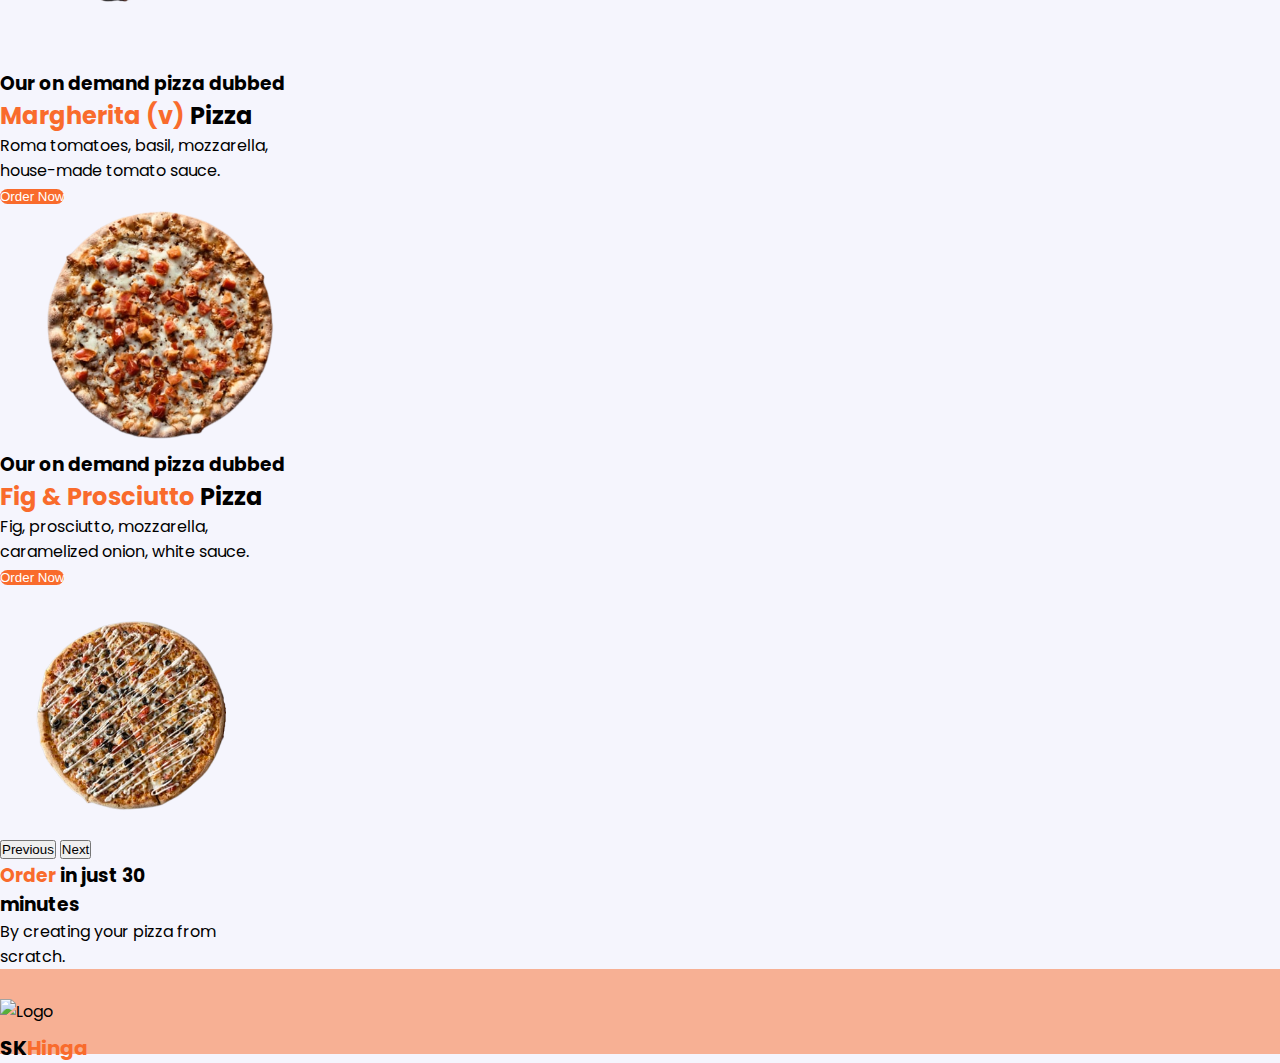
==== commit b765c41e: "Ft: carosel media queries" ====
--- a/index.html
+++ b/index.html
@@ -95,9 +95,7 @@
             </p>   
             <a href="Pages/form.html"><button class="btn mx-5 mb-3">Order Now</button></a>
           </div>
-          <div class="img-carol">
-            <img src="Assets/Sacho-removebg-preview.png" class="d-block w-50" alt="Perri">
-          </div>
+            <img src="Assets/Sacho-removebg-preview.png" class="d-block distrb" alt="Perri">
         </div>
         <div class="carousel-item d-flex justify-content-around bg-light">
           <div class="infom mt-5">
@@ -105,12 +103,10 @@
             <h2 class="fw-bold"><span class="rito">Margherita (v)</span> Pizza</h2>
             <p class="mt-3">Roma tomatoes, basil, mozzarella, <br>
               house-made tomato sauce.
-            </p>   
+            </p>  
             <a href="Pages/form.html"><button class="btn mx-5 mb-3">Order Now</button></a>
           </div>
-          <div class="img-carol">
-            <img src="Assets/Pasicho-removebg-preview.png" class="d-block w-75" alt="Perri">
-          </div>
+            <img src="Assets/Pasicho-removebg-preview.png" class="d-block anothr" alt="Perri">
         </div>
         <div class="carousel-item d-flex justify-content-around bg-light">
           <div class="infom mt-5">
@@ -121,9 +117,7 @@
             </p>   
             <a href="Pages/form.html"><button class="btn mx-5 mb-3">Order Now</button></a>
           </div>
-          <div class="img-carol">
-            <img src="Assets/bado-removebg-preview.png" class="d-block w-75" alt="Perri">
-          </div>
+            <img src="Assets/bado-removebg-preview.png" class="d-block then" alt="Perri">
         </div>
       </div>
       <button class="carousel-control-prev" type="button" data-bs-target="#demo" data-bs-slide="prev">
--- a/CSS/style.css
+++ b/CSS/style.css
@@ -173,6 +173,15 @@
   background-repeat: no-repeat;
   background-size: cover;
   overflow: hidden;
+}
+.distrb {
+  width: 20%;
+}
+.anothr {
+  width: 23%;
+}
+.then {
+  width: 25%;
 }
 
 
@@ -250,4 +259,19 @@
   .hinga img{
    display: none;
   }
+  .infom {
+    display: none;
+  }
+  .distrb {
+    width: 50%;
+  }
+  .anothr {
+    width: 60%;
+  }
+  .then {
+    width: 70%;
+  }
+  .carousel-indicators {
+    display: none;
+  }
 }